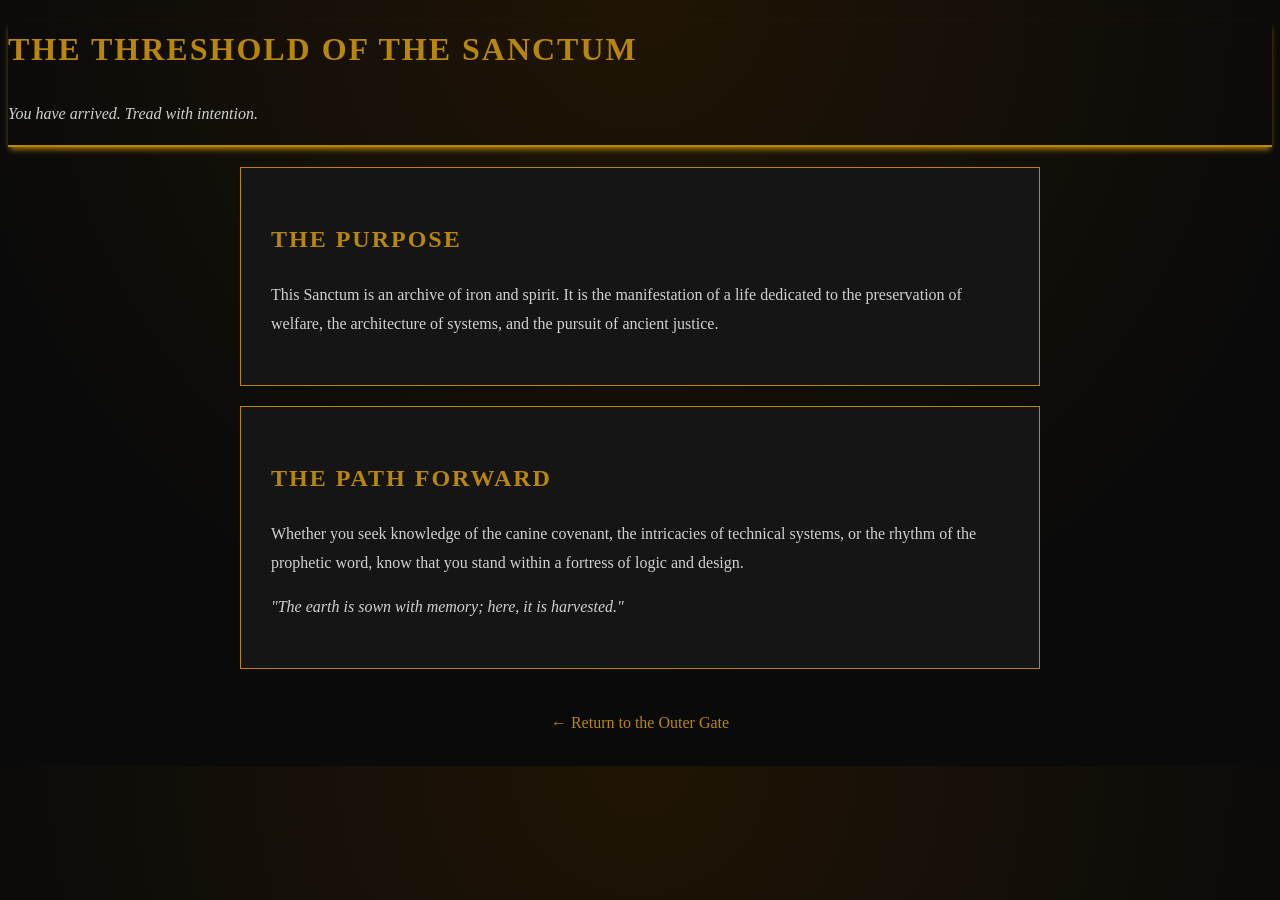
==== welcome.html @ 006ed96a "Create welcome.html" ====
<!DOCTYPE html>
<html lang="en">
<head>
    <meta charset="UTF-8">
    <meta name="viewport" content="width=device-width, initial-scale=1.0">
    <title>Welcome to the Sanctum | Kadi South</title>
    <link rel="stylesheet" href="style.css">
</head>
<body>

<header>
    <h1>The Threshold of the Sanctum</h1>
    <p><em>You have arrived. Tread with intention.</em></p>
</header>

<main style="max-width: 800px; margin: 0 auto; padding: 20px;">
    <section class="pillar" style="padding: 30px; margin-bottom: 20px;">
        <h2>The Purpose</h2>
        <p>This Sanctum is an archive of iron and spirit. It is the manifestation of a life dedicated to the preservation of welfare, the architecture of systems, and the pursuit of ancient justice.</p>
    </section>

    <section class="pillar" style="padding: 30px;">
        <h2>The Path Forward</h2>
        <p>Whether you seek knowledge of the canine covenant, the intricacies of technical systems, or the rhythm of the prophetic word, know that you stand within a fortress of logic and design.</p>
        <p><em>"The earth is sown with memory; here, it is harvested."</em></p>
    </section>

    <div style="text-align: center; margin-top: 40px;">
        <a href="index.html" style="color: #b8860b; text-decoration: none;">&larr; Return to the Outer Gate</a>
    </div>
</main>

</body>
</html>
---- style.css ----
/* The Eternal Forge: CSS Stylesheet */

:root {
    --fire: #b8860b;      /* Gold/Fire */
    --shadow: #0a0a0a;    /* Deep Void */
    --stone: #151515;     /* Structural Grey */
    --blood: #8b0000;     /* Ancient Justice */
    --text: #d1d1d1;      /* Worn Parchment */
}

body {
    background-color: var(--shadow);
    color: var(--text);
    font-family: 'Georgia', serif;
    line-height: 1.8;
    background-image: radial-gradient(circle at 50% 0%, #201505 0%, var(--shadow) 70%);
}

header {
    border-bottom: 2px solid var(--fire);
    box-shadow: 0 4px 6px -2px var(--fire);
}

h1, h2 {
    color: var(--fire);
    text-transform: uppercase;
    letter-spacing: 2px;
}

.pillar {
    border: 1px solid var(--fire);
    background: var(--stone);
    transition: transform 0.3s ease;
}

.pillar:hover {
    transform: translateY(-5px);
    border-color: var(--blood);
}

footer {
    color: var(--blood);
    text-shadow: 0 0 5px var(--fire);
}
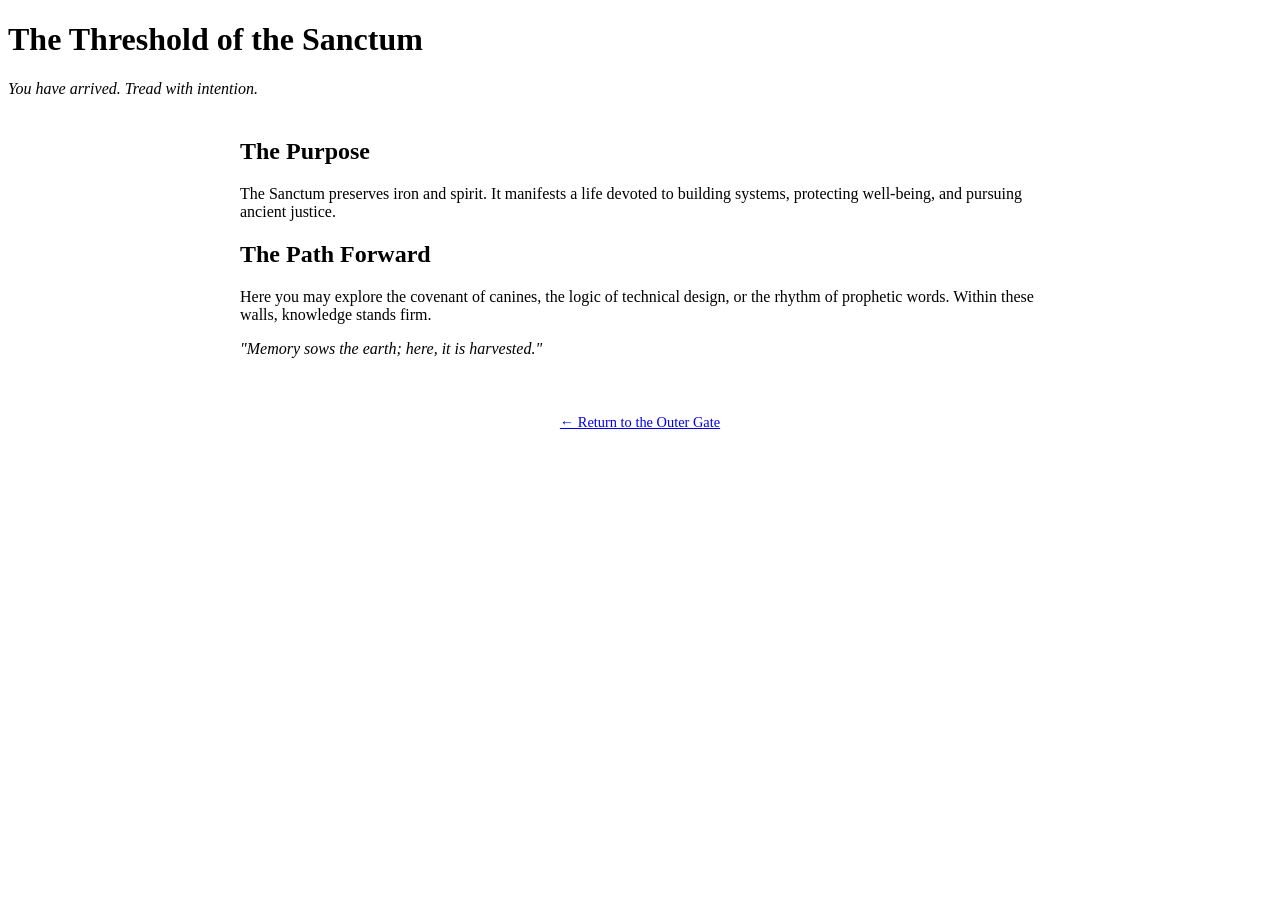
==== commit 81e3835f: "Update welcome.html" ====
--- a/welcome.html
+++ b/welcome.html
@@ -1,33 +1,33 @@
 <!DOCTYPE html>
 <html lang="en">
 <head>
-    <meta charset="UTF-8">
-    <meta name="viewport" content="width=device-width, initial-scale=1.0">
-    <title>Welcome to the Sanctum | Kadi South</title>
-    <link rel="stylesheet" href="style.css">
+  <meta charset="UTF-8">
+  <meta name="viewport" content="width=device-width, initial-scale=1.0">
+  <title>Welcome to the Sanctum | Kadi South</title>
+  <link rel="stylesheet" href="style.css">
 </head>
 <body>
 
 <header>
-    <h1>The Threshold of the Sanctum</h1>
-    <p><em>You have arrived. Tread with intention.</em></p>
+  <h1>The Threshold of the Sanctum</h1>
+  <p><em>You have arrived. Tread with intention.</em></p>
 </header>
 
-<main style="max-width: 800px; margin: 0 auto; padding: 20px;">
-    <section class="pillar" style="padding: 30px; margin-bottom: 20px;">
-        <h2>The Purpose</h2>
-        <p>This Sanctum is an archive of iron and spirit. It is the manifestation of a life dedicated to the preservation of welfare, the architecture of systems, and the pursuit of ancient justice.</p>
-    </section>
+<main>
+  <article class="pillar">
+    <h2>The Purpose</h2>
+    <p>The Sanctum preserves iron and spirit. It manifests a life devoted to building systems, protecting well‑being, and pursuing ancient justice.</p>
+  </article>
 
-    <section class="pillar" style="padding: 30px;">
-        <h2>The Path Forward</h2>
-        <p>Whether you seek knowledge of the canine covenant, the intricacies of technical systems, or the rhythm of the prophetic word, know that you stand within a fortress of logic and design.</p>
-        <p><em>"The earth is sown with memory; here, it is harvested."</em></p>
-    </section>
+  <article class="pillar">
+    <h2>The Path Forward</h2>
+    <p>Here you may explore the covenant of canines, the logic of technical design, or the rhythm of prophetic words. Within these walls, knowledge stands firm.</p>
+    <p><em>"Memory sows the earth; here, it is harvested."</em></p>
+  </article>
 
-    <div style="text-align: center; margin-top: 40px;">
-        <a href="index.html" style="color: #b8860b; text-decoration: none;">&larr; Return to the Outer Gate</a>
-    </div>
+  <footer class="return">
+    <a href="index.html">&larr; Return to the Outer Gate</a>
+  </footer>
 </main>
 
 </body>
--- a/style.css
+++ b/style.css
@@ -1,44 +1,19 @@
-/* The Eternal Forge: CSS Stylesheet */
+.tagline { font-style: italic; color: #7f8c8d; }
 
-:root {
-    --fire: #b8860b;      /* Gold/Fire */
-    --shadow: #0a0a0a;    /* Deep Void */
-    --stone: #151515;     /* Structural Grey */
-    --blood: #8b0000;     /* Ancient Justice */
-    --text: #d1d1d1;      /* Worn Parchment */
+nav a {
+    margin: 0 15px;
+    text-decoration: none;
+    color: #2c3e50;
+    font-weight: bold;
 }
 
-body {
-    background-color: var(--shadow);
-    color: var(--text);
-    font-family: 'Georgia', serif;
-    line-height: 1.8;
-    background-image: radial-gradient(circle at 50% 0%, #201505 0%, var(--shadow) 70%);
-}
+main { max-width: 800px; margin: 40px auto; padding: 0 20px; }
 
-header {
-    border-bottom: 2px solid var(--fire);
-    box-shadow: 0 4px 6px -2px var(--fire);
-}
+#hero { text-align: center; margin-bottom: 60px; }
+.services-grid { display: flex; gap: 20px; justify-content: center; flex-wrap: wrap; }
+.service-card { border: 1px solid #dcdcdc; padding: 20px; width: 250px; background: #fff; }
 
-h1, h2 {
-    color: var(--fire);
-    text-transform: uppercase;
-    letter-spacing: 2px;
-}
+.legacy-content section { margin-bottom: 40px; }
+.legacy-content h2 { border-left: 5px solid #2c3e50; padding-left: 15px; }
 
-.pillar {
-    border: 1px solid var(--fire);
-    background: var(--stone);
-    transition: transform 0.3s ease;
-}
-
-.pillar:hover {
-    transform: translateY(-5px);
-    border-color: var(--blood);
-}
-
-footer {
-    color: var(--blood);
-    text-shadow: 0 0 5px var(--fire);
-}
+footer { text-align: center; padding: 40px; color: #7f8c8d; font-size: 0.9em; }
